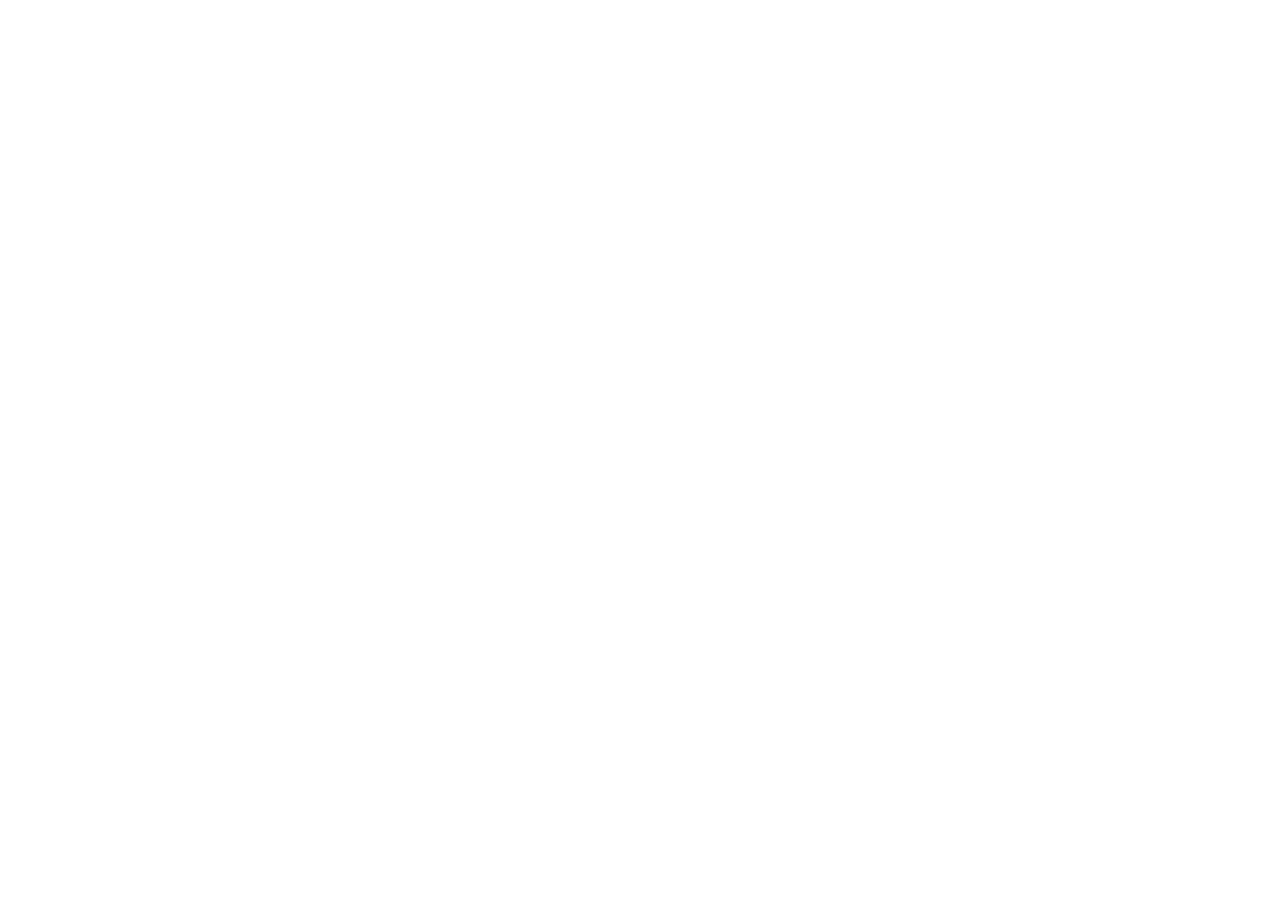
==== contact.html @ ec48d7ad "initial files" ====
<!DOCTYPE html>
<html lang="en">

<head>
  <meta charset="UTF-8">
  <meta name="viewport" content="width=device-width, initial-scale=1.0">
  <meta http-equiv="X-UA-Compatible" content="ie=edge">
  <title>Contact</title>
  <link rel="stylesheet" href="https://stackpath.bootstrapcdn.com/bootstrap/4.1.3/css/bootstrap.min.css">
</head>

<body>



  <script src="https://code.jquery.com/jquery-3.3.1.slim.min.js"></script>
  <script src="https://cdnjs.cloudflare.com/ajax/libs/popper.js/1.14.3/umd/popper.min.js"></script>
  <script src="https://stackpath.bootstrapcdn.com/bootstrap/4.1.3/js/bootstrap.min.js"></script>
</body>

</html>
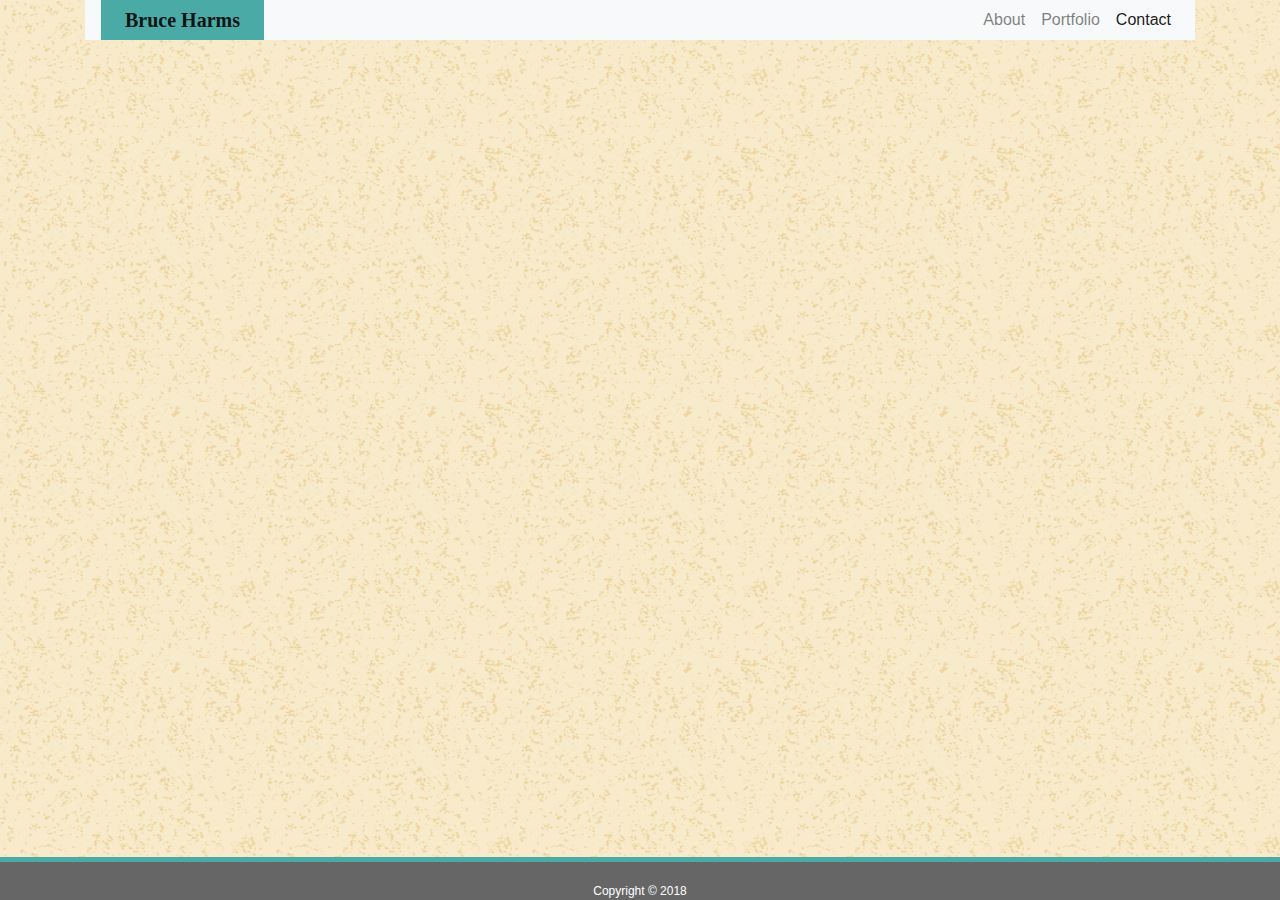
==== commit bbc3fb52: "Navbar and footer" ====
--- a/contact.html
+++ b/contact.html
@@ -7,12 +7,32 @@
   <meta http-equiv="X-UA-Compatible" content="ie=edge">
   <title>Contact</title>
   <link rel="stylesheet" href="https://stackpath.bootstrapcdn.com/bootstrap/4.1.3/css/bootstrap.min.css">
+  <link rel="stylesheet" href="assets/css/style.css">
 </head>
 
 <body>
-
-
-
+    <div class="container">
+        <nav class="navbar navbar-expand-sm navbar-light bg-light px-3 py-0">
+            <h2 class="navbar-brand px-4 m-0 header">Bruce Harms</h2>
+            <button class="navbar-toggler" type="button" data-toggle="collapse" data-target="#navbarNavAltMarkup" aria-controls="navbarNavAltMarkup" aria-expanded="false" aria-label="Toggle navigation">
+              <span class="navbar-toggler-icon"></span>
+            </button>
+            <div class="collapse navbar-collapse" id="navbarNavAltMarkup">
+              <div class="navbar-nav ml-auto">
+                <a class="nav-item nav-link" href="index.html">About</a>
+                <a class="nav-item nav-link" href="portfolio.html">Portfolio</a>
+                <a class="nav-item nav-link active" href="contact.html">Contact</a>
+              </div>
+            </div>
+          </nav>
+    </div>
+  
+  
+  
+    <nav class="navbar fixed-bottom justify-content-center footer">
+      Copyright &copy; 2018
+    </nav>
+  
   <script src="https://code.jquery.com/jquery-3.3.1.slim.min.js"></script>
   <script src="https://cdnjs.cloudflare.com/ajax/libs/popper.js/1.14.3/umd/popper.min.js"></script>
   <script src="https://stackpath.bootstrapcdn.com/bootstrap/4.1.3/js/bootstrap.min.js"></script>
--- a/assets/css/style.css
+++ b/assets/css/style.css
@@ -0,0 +1,25 @@
+/* * {
+border: 1px solid red;
+} */
+
+body {
+  background: url(../images/old_map.png);
+  background-color: beige;
+  font-family: Arial, "Helvetica Neue", Helvetica, sans-serif;
+  margin: 0;
+  padding: 0;
+}
+
+.header {
+  background-color: #4aaaa5;
+  font-family: Georgia, 'Times New Roman', Times, serif;
+  font-weight: 700;
+}
+
+.footer {
+  background-color: #666666;
+  padding: 20px 0 0 0;
+  color: #ffffff;
+  font-size: .75em;
+  border-top: 5px solid #4aaaa5;
+}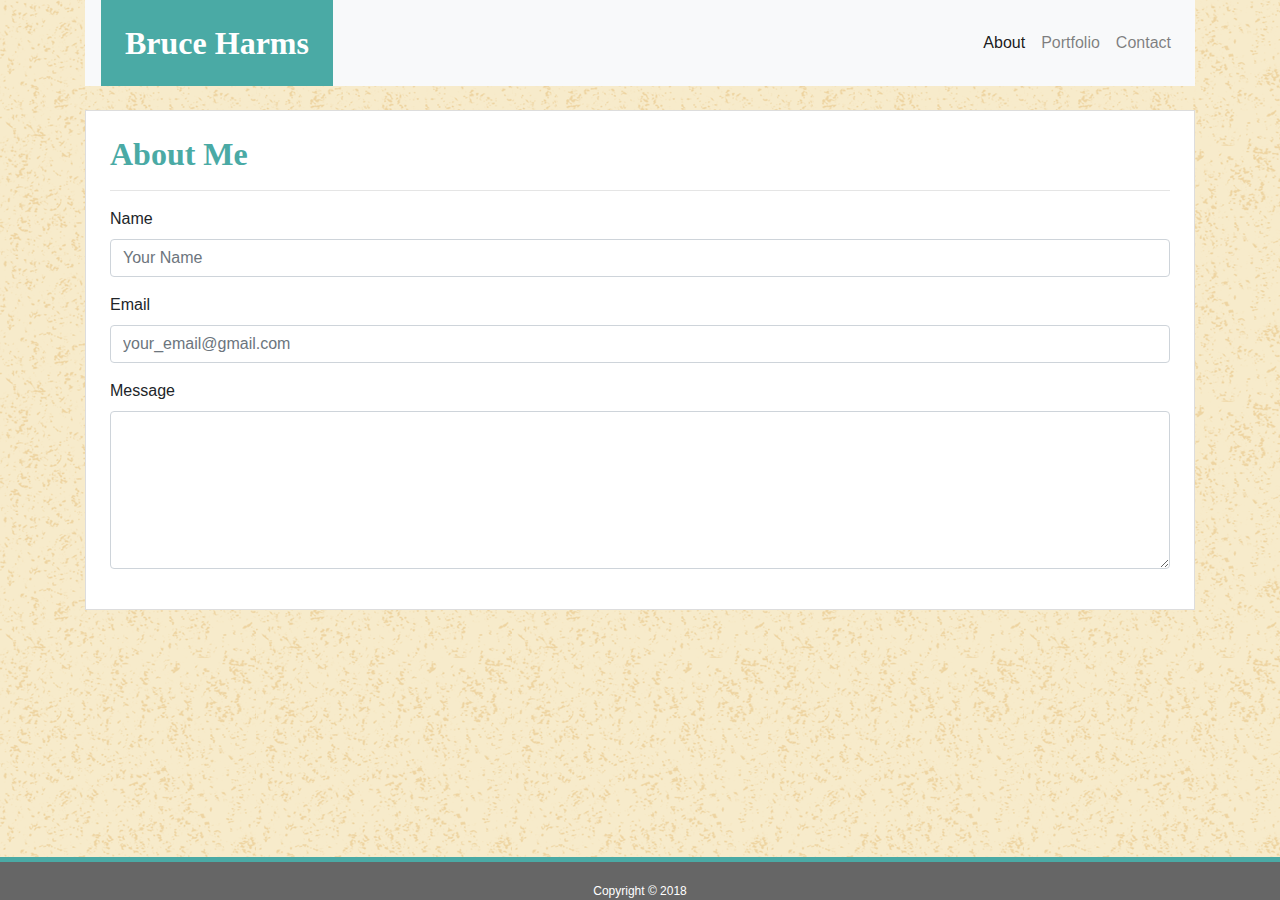
==== commit 86cc8765: "First Draft" ====
--- a/contact.html
+++ b/contact.html
@@ -11,28 +11,50 @@
 </head>
 
 <body>
-    <div class="container">
-        <nav class="navbar navbar-expand-sm navbar-light bg-light px-3 py-0">
-            <h2 class="navbar-brand px-4 m-0 header">Bruce Harms</h2>
-            <button class="navbar-toggler" type="button" data-toggle="collapse" data-target="#navbarNavAltMarkup" aria-controls="navbarNavAltMarkup" aria-expanded="false" aria-label="Toggle navigation">
-              <span class="navbar-toggler-icon"></span>
-            </button>
-            <div class="collapse navbar-collapse" id="navbarNavAltMarkup">
-              <div class="navbar-nav ml-auto">
-                <a class="nav-item nav-link" href="index.html">About</a>
-                <a class="nav-item nav-link" href="portfolio.html">Portfolio</a>
-                <a class="nav-item nav-link active" href="contact.html">Contact</a>
-              </div>
-            </div>
-          </nav>
+  <div class="container">
+    <nav class="navbar navbar-expand-sm navbar-light bg-light px-3 py-0">
+      <h2 class="p-4 m-0 header">Bruce Harms</h2>
+      <button class="navbar-toggler" type="button" data-toggle="collapse" data-target="#navbarNavAltMarkup" aria-controls="navbarNavAltMarkup"
+        aria-expanded="false" aria-label="Toggle navigation">
+        <span class="navbar-toggler-icon"></span>
+      </button>
+      <div class="collapse navbar-collapse" id="navbarNavAltMarkup">
+        <div class="navbar-nav ml-auto">
+          <a class="nav-item nav-link active" href="index.html">About</a>
+          <a class="nav-item nav-link" href="portfolio.html">Portfolio</a>
+          <a class="nav-item nav-link" href="contact.html">Contact</a>
+        </div>
+      </div>
+    </nav>
+  </div>
+
+  <div class="container">
+    <div class="mainContent p-4 my-4">
+      <h2 class="header" id="mainTitle">About Me</h2>
+      <hr>
+
+      <form>
+        <div class="form-group">
+          <label for="fullName">Name</label>
+          <input type="text" class="form-control" id="fullName" placeholder="Your Name">
+        </div>
+        <div class="form-group">
+          <label for="email">Email</label>
+          <input type="email" class="form-control" id="email" placeholder="your_email@gmail.com">
+        </div>
+        <div class="form-group">
+          <label for="messageBody">Message</label>
+          <textarea class="form-control" id="messageBody" rows="6"></textarea>
+        </div>
+      </form>
+
     </div>
-  
-  
-  
-    <nav class="navbar fixed-bottom justify-content-center footer">
-      Copyright &copy; 2018
-    </nav>
-  
+  </div>
+
+  <nav class="navbar fixed-bottom justify-content-center footer">
+    Copyright &copy; 2018
+  </nav>
+
   <script src="https://code.jquery.com/jquery-3.3.1.slim.min.js"></script>
   <script src="https://cdnjs.cloudflare.com/ajax/libs/popper.js/1.14.3/umd/popper.min.js"></script>
   <script src="https://stackpath.bootstrapcdn.com/bootstrap/4.1.3/js/bootstrap.min.js"></script>
--- a/assets/css/style.css
+++ b/assets/css/style.css
@@ -13,7 +13,38 @@
 .header {
   background-color: #4aaaa5;
   font-family: Georgia, 'Times New Roman', Times, serif;
-  font-weight: 700;
+  font-weight: 600;
+  color: #ffffff;
+}
+
+.mainContent {
+  background-color: #ffffff;
+  border-style: solid;
+  border-width: 1px;
+  border-color: #dddddd;
+  margin: auto;
+  padding: 20px;
+}
+
+.projCard {
+  /* width: 200px;
+  height: 200px; */
+  position: relative;
+  margin: 10px;
+}
+
+.cardImg {
+  width: 100%;
+}
+
+.cardTitle {
+  background-color: #4aaaa5;
+  color: #ffffff;
+  text-align: center;
+  position: absolute;
+  top: 75%;
+  width: 100%;
+  padding: 10px 0;
 }
 
 .footer {
@@ -22,4 +53,15 @@
   color: #ffffff;
   font-size: .75em;
   border-top: 5px solid #4aaaa5;
+}
+
+#portPic {
+  float: left;
+  width: 150px;
+  margin: 10px 20px 20px 0;
+}
+
+#mainTitle {
+  color: #4aaaa5;
+  background-color: #ffffff;
 }